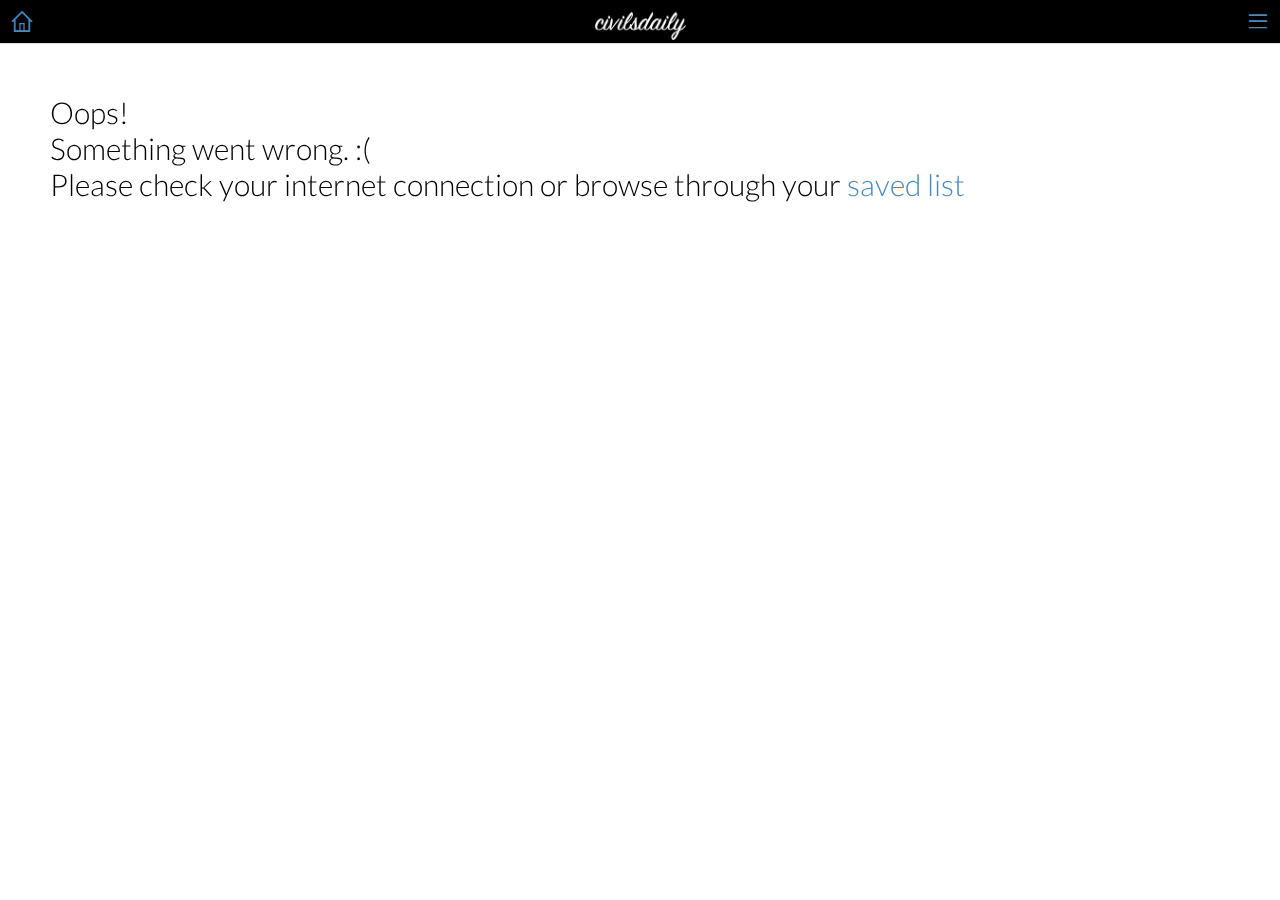
==== index.html @ e4f9c533 "Initial commit. Ratchet + Zepto" ====
<!DOCTYPE html>
<!--
    Copyright (c) 2012-2014 Adobe Systems Incorporated. All rights reserved.

    Licensed to the Apache Software Foundation (ASF) under one
    or more contributor license agreements.  See the NOTICE file
    distributed with this work for additional information
    regarding copyright ownership.  The ASF licenses this file
    to you under the Apache License, Version 2.0 (the
    "License"); you may not use this file except in compliance
    with the License.  You may obtain a copy of the License at

    http://www.apache.org/licenses/LICENSE-2.0

    Unless required by applicable law or agreed to in writing,
    software distributed under the License is distributed on an
    "AS IS" BASIS, WITHOUT WARRANTIES OR CONDITIONS OF ANY
     KIND, either express or implied.  See the License for the
    specific language governing permissions and limitations
    under the License.
-->
<html>

<head>
    <meta charset="utf-8" />
    <meta name="format-detection" content="telephone=no" />
    <meta name="msapplication-tap-highlight" content="no" />
    <!-- WARNING: for iOS 7, remove the width=device-width and height=device-height attributes. See https://issues.apache.org/jira/browse/CB-4323 -->
    <meta name="viewport" content="user-scalable=no, initial-scale=1, maximum-scale=1, minimum-scale=1, width=device-width, height=device-height, target-densitydpi=device-dpi" />
    <meta name="apple-mobile-web-app-capable" content="yes">
    <meta name="apple-mobile-web-app-status-bar-style" content="black">
    <link rel="stylesheet" href="css/ratchet.css">
    <link rel="stylesheet" href="css/app.css">
    <title>CivilsDaily</title>
</head>

<body>
    <header class="bar bar-nav bar-main">
        <a class="icon icon-home pull-left" href="index.html"></a>
        <a class="icon icon-bars pull-right" href="#settingsModal"></a>
        <h1 class="title"><img src="img/cd-w.png" class="logo"></h1>
    </header>
    <div class="content" id="cid">
    </div>
    <span class="icon icon-right-nav icon-circle pull-right" style="display:none" id="slide-right"></span>
    <span class="icon icon-left-nav icon-circle pull-right" style="display:none" id="slide-left"></span>

    <!-- legend popover -->
    <div id="popoverLegend" class="popover">
        <header class="bar bar-nav">
            <h1 class="title">Legend</h1>
        </header>
        <ul class="table-view">
            <li class="table-view-cell">Item1</li>
            <li class="table-view-cell">Item2</li>
            <li class="table-view-cell">Item3</li>
            <li class="table-view-cell">Item4</li>
            <li class="table-view-cell">Item5</li>
            <li class="table-view-cell">Item6</li>
            <li class="table-view-cell">Item7</li>
            <li class="table-view-cell">Item8</li>
        </ul>
    </div>

    <!-- Settings modal -->
    <div id="settingsModal" class="modal">
        <header class="bar bar-nav">
            <a class="icon icon-close pull-right" href="#settingsModal"></a>
            <h1 class="title">More</h1>
        </header>
        <div class="content">
            <ul class="table-view">
                <li class="table-view-cell media">
                    <a class="navigate-right" href="savedlist.html">
                        <div class="media-body">Saved List</div>
                    </a>
                </li>
                <li class="table-view-cell media">
                    <a class="navigate-right" href="feedback.html">
                        <div class="media-body">Send feedback</div>
                    </a>
                </li>
            </ul>
            <div class="profile">
                <h4 class="content-padded">Profile</h4>
                <form class="input-group">
                    <input type="text" placeholder="Full name" id="fn">
                    <input type="email" placeholder="Email" id="email">
                </form>
            </div>
            <ul class="table-view">
                <li class="table-view-cell media">
                    <a class="navigate-right" onClick="app.logout()">
                        <div class="media-body">Sign Out</div>
                    </a>
                </li>
            </ul>
        </div>
        <!-- /.modal -->
        <script src="js/ratchet.js"></script>
        <script type="text/javascript" src="cordova.js"></script>
        <script type="text/javascript" src="js/zepto.min.js"></script>
        <script type="text/javascript" src="js/fastclick.js"></script>
        <script type="text/javascript" src="js/bites.js"></script>
        <script type="text/javascript" src="js/index.js"></script>
        <script type="text/javascript">
        app.initialize();
        </script>
</body>

</html>
---- css/ratchet.css ----
/*!
 * =====================================================
 * Ratchet v2.0.2 (http://goratchet.com)
 * Copyright 2015 Connor Sears
 * Licensed under MIT (https://github.com/twbs/ratchet/blob/master/LICENSE)
 *
 * v2.0.2 designed by @connors.
 * =====================================================
 */

/*! normalize.css v3.0.2 | MIT License | git.io/normalize */
html {
  font-family: sans-serif;
  -webkit-text-size-adjust: 100%;
      -ms-text-size-adjust: 100%;
}

body {
  margin: 0;
}

article,
aside,
details,
figcaption,
figure,
footer,
header,
hgroup,
main,
menu,
nav,
section,
summary {
  display: block;
}

audio,
canvas,
progress,
video {
  display: inline-block;
  vertical-align: baseline;
}

audio:not([controls]) {
  display: none;
  height: 0;
}

[hidden],
template {
  display: none;
}

a {
  background-color: transparent;
}

a:active,
a:hover {
  outline: 0;
}

abbr[title] {
  border-bottom: 1px dotted;
}

b,
strong {
  font-weight: bold;
}

dfn {
  font-style: italic;
}

h1 {
  margin: .67em 0;
  font-size: 2em;
}

mark {
  color: #000;
  background: #ff0;
}

small {
  font-size: 80%;
}

sub,
sup {
  position: relative;
  font-size: 75%;
  line-height: 0;
  vertical-align: baseline;
}

sup {
  top: -.5em;
}

sub {
  bottom: -.25em;
}

img {
  border: 0;
}

svg:not(:root) {
  overflow: hidden;
}

figure {
  margin: 1em 40px;
}

hr {
  height: 0;
  -moz-box-sizing: content-box;
       box-sizing: content-box;
}

pre {
  overflow: auto;
}

code,
kbd,
pre,
samp {
  font-family: monospace, monospace;
  font-size: 1em;
}

button,
input,
optgroup,
select,
textarea {
  margin: 0;
  font: inherit;
  color: inherit;
}

button {
  overflow: visible;
}

button,
select {
  text-transform: none;
}

button,
html input[type="button"],
input[type="reset"],
input[type="submit"] {
  -webkit-appearance: button;
  cursor: pointer;
}

button[disabled],
html input[disabled] {
  cursor: default;
}

button::-moz-focus-inner,
input::-moz-focus-inner {
  padding: 0;
  border: 0;
}

input {
  line-height: normal;
}

input[type="checkbox"],
input[type="radio"] {
  box-sizing: border-box;
  padding: 0;
}

input[type="number"]::-webkit-inner-spin-button,
input[type="number"]::-webkit-outer-spin-button {
  height: auto;
}

input[type="search"] {
  -webkit-box-sizing: content-box;
     -moz-box-sizing: content-box;
          box-sizing: content-box;
  -webkit-appearance: textfield;
}

input[type="search"]::-webkit-search-cancel-button,
input[type="search"]::-webkit-search-decoration {
  -webkit-appearance: none;
}

fieldset {
  padding: .35em .625em .75em;
  margin: 0 2px;
  border: 1px solid #c0c0c0;
}

legend {
  padding: 0;
  border: 0;
}

textarea {
  overflow: auto;
}

optgroup {
  font-weight: bold;
}

table {
  border-spacing: 0;
  border-collapse: collapse;
}

td,
th {
  padding: 0;
}

* {
  -webkit-box-sizing: border-box;
     -moz-box-sizing: border-box;
          box-sizing: border-box;
}

body {
  position: fixed;
  top: 0;
  right: 0;
  bottom: 0;
  left: 0;
  font-family: "Helvetica Neue", Helvetica, sans-serif;
  font-size: 17px;
  line-height: 21px;
  color: #000;
  background-color: #fff;
}

a {
  color: #428bca;
  text-decoration: none;

  -webkit-tap-highlight-color: transparent;
}
a:active {
  color: #3071a9;
}

.content {
  position: absolute;
  top: 0;
  right: 0;
  bottom: 0;
  left: 0;
  overflow: auto;
  -webkit-overflow-scrolling: touch;
  background-color: #fff;
}

.content > * {
  -webkit-transform: translateZ(0);
      -ms-transform: translateZ(0);
          transform: translateZ(0);
}

.bar-nav ~ .content {
  padding-top: 44px;
}

.bar-header-secondary ~ .content {
  padding-top: 88px;
}

.bar-footer ~ .content {
  padding-bottom: 44px;
}

.bar-footer-secondary ~ .content {
  padding-bottom: 88px;
}

.bar-tab ~ .content {
  padding-bottom: 50px;
}

.bar-footer-secondary-tab ~ .content {
  padding-bottom: 94px;
}

.content-padded {
  margin: 10px;
}

.text-center {
  text-align: center;
}

.pull-left {
  float: left;
}

.pull-right {
  float: right;
}

.clearfix:before, .clearfix:after {
  display: table;
  content: " ";
}
.clearfix:after {
  clear: both;
}

h1, h2, h3, h4, h5, h6 {
  margin-top: 0;
  margin-bottom: 10px;
  line-height: 1;
}

h1, .h1 {
  font-size: 36px;
}

h2, .h2 {
  font-size: 30px;
}

h3, .h3 {
  font-size: 24px;
}

h4, .h4 {
  font-size: 18px;
}

h5, .h5 {
  margin-top: 20px;
  font-size: 14px;
}

h6, .h6 {
  margin-top: 20px;
  font-size: 12px;
}

p {
  margin-top: 0;
  margin-bottom: 10px;
  font-size: 14px;
  color: #777;
}

.btn {
  position: relative;
  display: inline-block;
  padding: 6px 8px 7px;
  margin-bottom: 0;
  font-size: 12px;
  font-weight: 400;
  line-height: 1;
  color: #333;
  text-align: center;
  white-space: nowrap;
  vertical-align: top;
  cursor: pointer;
  background-color: #fff;
  border: 1px solid #ccc;
  border-radius: 3px;
}
.btn:active, .btn.active {
  color: inherit;
  background-color: #ccc;
}
.btn:disabled, .btn.disabled {
  opacity: .6;
}

.btn-primary {
  color: #fff;
  background-color: #428bca;
  border: 1px solid #428bca;
}
.btn-primary:active, .btn-primary.active {
  color: #fff;
  background-color: #3071a9;
  border: 1px solid #3071a9;
}

.btn-positive {
  color: #fff;
  background-color: #5cb85c;
  border: 1px solid #5cb85c;
}
.btn-positive:active, .btn-positive.active {
  color: #fff;
  background-color: #449d44;
  border: 1px solid #449d44;
}

.btn-negative {
  color: #fff;
  background-color: #dd4b39;
  border: 1px solid #dd4b39;
}
.btn-negative:active, .btn-negative.active {
  color: #fff;
  background-color: #c9302c;
  border: 1px solid #c9302c;
}

.btn-outlined {
  background-color: transparent;
}
.btn-outlined.btn-primary {
  color: #428bca;
}
.btn-outlined.btn-positive {
  color: #5cb85c;
}
.btn-outlined.btn-negative {
  color: #d9534f;
}
.btn-outlined.btn-primary:active, .btn-outlined.btn-positive:active, .btn-outlined.btn-negative:active {
  color: #fff;
}

.btn-link {
  padding-top: 6px;
  padding-bottom: 6px;
  color: #428bca;
  background-color: transparent;
  border: 0;
}
.btn-link:active, .btn-link.active {
  color: #3071a9;
  background-color: transparent;
}

.btn-block {
  display: block;
  width: 100%;
  padding: 15px 0;
  margin-bottom: 10px;
  font-size: 18px;
}

input[type="submit"],
input[type="reset"],
input[type="button"] {
  width: 100%;
}

.btn .badge {
  margin: -2px -4px -2px 4px;
  font-size: 12px;
  background-color: rgba(0, 0, 0, .15);
}

.btn .badge-inverted,
.btn:active .badge-inverted {
  background-color: transparent;
}

.btn-primary:active .badge-inverted,
.btn-positive:active .badge-inverted,
.btn-negative:active .badge-inverted {
  color: #fff;
}

.btn-block .badge {
  position: absolute;
  right: 0;
  margin-right: 10px;
}

.btn .icon {
  font-size: inherit;
}

.bar {
  position: fixed;
  right: 0;
  left: 0;
  z-index: 10;
  height: 44px;
  padding-right: 10px;
  padding-left: 10px;
  background-color: #fff;
  border-bottom: 1px solid #ddd;

  -webkit-backface-visibility: hidden;
          backface-visibility: hidden;
}

.bar-header-secondary {
  top: 44px;
}

.bar-footer {
  bottom: 0;
}

.bar-footer-secondary {
  bottom: 44px;
}

.bar-footer-secondary-tab {
  bottom: 50px;
}

.bar-footer,
.bar-footer-secondary,
.bar-footer-secondary-tab {
  border-top: 1px solid #ddd;
  border-bottom: 0;
}

.bar-nav {
  top: 0;
}

.title {
  position: absolute;
  display: block;
  width: 100%;
  padding: 0;
  margin: 0 -10px;
  font-size: 17px;
  font-weight: 500;
  line-height: 44px;
  color: #000;
  text-align: center;
  white-space: nowrap;
}

.title a {
  color: inherit;
}

.bar-tab {
  bottom: 0;
  display: table;
  width: 100%;
  height: 50px;
  padding: 0;
  table-layout: fixed;
  border-top: 1px solid #ddd;
  border-bottom: 0;
}
.bar-tab .tab-item {
  display: table-cell;
  width: 1%;
  height: 50px;
  color: #929292;
  text-align: center;
  vertical-align: middle;
}
.bar-tab .tab-item.active, .bar-tab .tab-item:active {
  color: #428bca;
}
.bar-tab .tab-item .icon {
  top: 3px;
  width: 24px;
  height: 24px;
  padding-top: 0;
  padding-bottom: 0;
}
.bar-tab .tab-item .icon ~ .tab-label {
  display: block;
  font-size: 11px;
}

.bar .btn {
  position: relative;
  top: 7px;
  z-index: 20;
  padding: 6px 12px 7px;
  margin-top: 0;
  font-weight: 400;
}
.bar .btn.pull-right {
  margin-left: 10px;
}
.bar .btn.pull-left {
  margin-right: 10px;
}

.bar .btn-link {
  top: 0;
  padding: 0;
  font-size: 16px;
  line-height: 44px;
  color: #428bca;
  border: 0;
}
.bar .btn-link:active, .bar .btn-link.active {
  color: #3071a9;
}

.bar .btn-block {
  top: 6px;
  padding: 7px 0;
  margin-bottom: 0;
  font-size: 16px;
}

.bar .btn-nav.pull-left {
  margin-left: -5px;
}
.bar .btn-nav.pull-left .icon-left-nav {
  margin-right: -3px;
}
.bar .btn-nav.pull-right {
  margin-right: -5px;
}
.bar .btn-nav.pull-right .icon-right-nav {
  margin-left: -3px;
}

.bar .icon {
  position: relative;
  z-index: 20;
  padding-top: 10px;
  padding-bottom: 10px;
  font-size: 24px;
}
.bar .btn .icon {
  top: 3px;
  padding: 0;
}
.bar .title .icon {
  padding: 0;
}
.bar .title .icon.icon-caret {
  top: 4px;
  margin-left: -5px;
}

.bar input[type="search"] {
  height: 29px;
  margin: 6px 0;
}

.bar .segmented-control {
  top: 7px;
  margin: 0 auto;
}

.badge {
  display: inline-block;
  padding: 2px 9px 3px;
  font-size: 12px;
  line-height: 1;
  color: #333;
  background-color: rgba(0, 0, 0, .15);
  border-radius: 100px;
}
.badge.badge-inverted {
  padding: 0 5px 0 0;
  background-color: transparent;
}

.badge-primary {
  color: #fff;
  background-color: #428bca;
}
.badge-primary.badge-inverted {
  color: #428bca;
}

.badge-positive {
  color: #fff;
  background-color: #5cb85c;
}
.badge-positive.badge-inverted {
  color: #5cb85c;
}

.badge-negative {
  color: #fff;
  background-color: #d9534f;
}
.badge-negative.badge-inverted {
  color: #d9534f;
}

.card {
  margin: 10px;
  overflow: hidden;
  background-color: #fff;
  border: 1px solid #ddd;
  border-radius: 6px;
}

.card .table-view {
  margin-bottom: 0;
  border-top: 0;
  border-bottom: 0;
}
.card .table-view .table-view-divider:first-child {
  top: 0;
  border-top-left-radius: 6px;
  border-top-right-radius: 6px;
}
.card .table-view .table-view-divider:last-child {
  border-bottom-right-radius: 6px;
  border-bottom-left-radius: 6px;
}

.card .table-view-cell:last-child {
  border-bottom: 0;
}

.table-view {
  padding-left: 0;
  margin-top: 0;
  margin-bottom: 15px;
  list-style: none;
  background-color: #fff;
  border-bottom: 1px solid #ddd;
}

.table-view-cell {
  position: relative;
  padding: 11px 65px 11px 15px;
  overflow: hidden;
  border-bottom: 1px solid #ddd;
}
.table-view-cell:last-child {
  border-bottom: 0;
}
.table-view-cell > a:not(.btn) {
  position: relative;
  display: block;
  padding: inherit;
  margin: -11px -65px -11px -15px;
  overflow: hidden;
  color: inherit;
}
.table-view-cell > a:not(.btn):active {
  background-color: #eee;
}
.table-view-cell p {
  margin-bottom: 0;
}

.table-view-divider {
  padding-top: 6px;
  padding-bottom: 6px;
  padding-left: 15px;
  margin-top: -1px;
  margin-left: 0;
  font-weight: 500;
  color: #999;
  background-color: #fafafa;
  border-top: 1px solid #ddd;
  border-bottom: 1px solid #ddd;
}

.table-view .media,
.table-view .media-body {
  overflow: hidden;
}

.table-view .media-object.pull-left {
  margin-right: 10px;
}
.table-view .media-object.pull-right {
  margin-left: 10px;
}

.table-view-cell > .btn,
.table-view-cell > .badge,
.table-view-cell > .toggle,
.table-view-cell > a > .btn,
.table-view-cell > a > .badge,
.table-view-cell > a > .toggle {
  position: absolute;
  top: 50%;
  right: 15px;
  -webkit-transform: translateY(-50%);
      -ms-transform: translateY(-50%);
          transform: translateY(-50%);
}
.table-view-cell .navigate-left > .btn,
.table-view-cell .navigate-left > .badge,
.table-view-cell .navigate-left > .toggle,
.table-view-cell .navigate-right > .btn,
.table-view-cell .navigate-right > .badge,
.table-view-cell .navigate-right > .toggle,
.table-view-cell .push-left > .btn,
.table-view-cell .push-left > .badge,
.table-view-cell .push-left > .toggle,
.table-view-cell .push-right > .btn,
.table-view-cell .push-right > .badge,
.table-view-cell .push-right > .toggle,
.table-view-cell > a .navigate-left > .btn,
.table-view-cell > a .navigate-left > .badge,
.table-view-cell > a .navigate-left > .toggle,
.table-view-cell > a .navigate-right > .btn,
.table-view-cell > a .navigate-right > .badge,
.table-view-cell > a .navigate-right > .toggle,
.table-view-cell > a .push-left > .btn,
.table-view-cell > a .push-left > .badge,
.table-view-cell > a .push-left > .toggle,
.table-view-cell > a .push-right > .btn,
.table-view-cell > a .push-right > .badge,
.table-view-cell > a .push-right > .toggle {
  right: 35px;
}

.content > .table-view:first-child {
  margin-top: 15px;
}

input,
textarea,
button,
select {
  font-size: 17px;
}

select,
textarea,
input[type="text"],
input[type="search"],
input[type="password"],
input[type="datetime"],
input[type="datetime-local"],
input[type="date"],
input[type="month"],
input[type="time"],
input[type="week"],
input[type="number"],
input[type="email"],
input[type="url"],
input[type="tel"],
input[type="color"] {
  width: 100%;
  height: 35px;
  -webkit-appearance: none;
  padding: 0 10px;
  margin-bottom: 15px;
  line-height: 21px;
  background-color: #fff;
  border: 1px solid #ddd;
  border-radius: 3px;
  outline: none;
}

input[type="search"] {
  -webkit-box-sizing: border-box;
     -moz-box-sizing: border-box;
          box-sizing: border-box;
  padding: 0 10px;
  font-size: 16px;
  border-radius: 20px;
}

input[type="search"]:focus {
  text-align: left;
}

textarea {
  height: auto;
}

select {
  height: auto;
  font-size: 14px;
  background-color: #f8f8f8;
  -webkit-box-shadow: inset 0 1px 1px rgba(0, 0, 0, .1);
          box-shadow: inset 0 1px 1px rgba(0, 0, 0, .1);
}

.input-group {
  background-color: #fff;
}

.input-group input,
.input-group textarea {
  margin-bottom: 0;
  background-color: transparent;
  border-top: 0;
  border-right: 0;
  border-left: 0;
  border-radius: 0;
  -webkit-box-shadow: none;
          box-shadow: none;
}

.input-row {
  height: 35px;
  overflow: hidden;
  border-bottom: 1px solid #ddd;
}

.input-row label {
  float: left;
  width: 35%;
  padding: 8px 15px;
  font-family: "Helvetica Neue", Helvetica, sans-serif;
  line-height: 1.1;
}

.input-row input {
  float: right;
  width: 65%;
  padding-left: 0;
  margin-bottom: 0;
  border: 0;
}

.segmented-control {
  position: relative;
  display: table;
  overflow: hidden;
  font-size: 12px;
  font-weight: 400;
  background-color: #fff;
  border: 1px solid #ccc;
  border-radius: 3px;
}
.segmented-control .control-item {
  display: table-cell;
  width: 1%;
  padding-top: 6px;
  padding-bottom: 7px;
  overflow: hidden;
  line-height: 1;
  color: #333;
  text-align: center;
  text-overflow: ellipsis;
  white-space: nowrap;
  border-left: 1px solid #ccc;
}
.segmented-control .control-item:first-child {
  border-left-width: 0;
}
.segmented-control .control-item:active {
  background-color: #eee;
}
.segmented-control .control-item.active {
  background-color: #ccc;
}

.segmented-control-primary {
  border-color: #428bca;
}
.segmented-control-primary .control-item {
  color: #428bca;
  border-color: inherit;
}
.segmented-control-primary .control-item:active {
  background-color: #cde1f1;
}
.segmented-control-primary .control-item.active {
  color: #fff;
  background-color: #428bca;
}

.segmented-control-positive {
  border-color: #5cb85c;
}
.segmented-control-positive .control-item {
  color: #5cb85c;
  border-color: inherit;
}
.segmented-control-positive .control-item:active {
  background-color: #d8eed8;
}
.segmented-control-positive .control-item.active {
  color: #fff;
  background-color: #5cb85c;
}

.segmented-control-negative {
  border-color: #d9534f;
}
.segmented-control-negative .control-item {
  color: #d9534f;
  border-color: inherit;
}
.segmented-control-negative .control-item:active {
  background-color: #f9e2e2;
}
.segmented-control-negative .control-item.active {
  color: #fff;
  background-color: #d9534f;
}

.control-content {
  display: none;
}
.control-content.active {
  display: block;
}

.popover {
  position: fixed;
  top: 55px;
  left: 50%;
  z-index: 20;
  display: none;
  width: 280px;
  margin-left: -140px;
  background-color: #fff;
  -webkit-box-shadow: 0 0 15px rgba(0, 0, 0, .1);
          box-shadow: 0 0 15px rgba(0, 0, 0, .1);
  opacity: 0;
  -webkit-transition: all .25s linear;
     -moz-transition: all .25s linear;
          transition: all .25s linear;
  -webkit-transform: translate3d(0, -15px, 0);
      -ms-transform: translate3d(0, -15px, 0);
          transform: translate3d(0, -15px, 0);
}
/*.popover:before {
  position: absolute;
  top: -15px;
  left: 50%;
  width: 0;
  height: 0;
  margin-left: -15px;
  content: '';
  border-right: 15px solid transparent;
  border-bottom: 15px solid #fff;
  border-left: 15px solid transparent;
}*/
.popover.visible {
  opacity: 1;
  -webkit-transform: translate3d(0, 0, 0);
      -ms-transform: translate3d(0, 0, 0);
          transform: translate3d(0, 0, 0);
}
.popover .bar ~ .table-view {
  padding-top: 44px;
}

.backdrop {
  position: fixed;
  top: 0;
  right: 0;
  bottom: 0;
  left: 0;
  z-index: 15;
  background-color: rgba(0, 0, 0, .3);
}

.popover .btn-block {
  margin-bottom: 5px;
}
.popover .btn-block:last-child {
  margin-bottom: 0;
}

.popover .bar-nav {
  border-bottom: 1px solid #ddd;
  border-top-left-radius: 12px;
  border-top-right-radius: 12px;
  -webkit-box-shadow: none;
          box-shadow: none;
}

.popover .table-view {
  max-height: 320px;
  margin-bottom: 0;
  overflow: auto;
  -webkit-overflow-scrolling: touch;
  background-color: #fff;
  border-top: 0;
  border-bottom: 0;
  border-radius: 6px;
}

.modal {
  position: fixed;
  top: 0;
  z-index: 11;
  width: 100%;
  min-height: 100%;
  overflow: hidden;
  background-color: #fff;
  opacity: 0;
  -webkit-transition: -webkit-transform .25s, opacity 1ms .25s;
     -moz-transition:    -moz-transform .25s, opacity 1ms .25s;
          transition:         transform .25s, opacity 1ms .25s;
  -webkit-transform: translate3d(0, 100%, 0);
      -ms-transform: translate3d(0, 100%, 0);
          transform: translate3d(0, 100%, 0);
}
.modal.active {
  height: 100%;
  opacity: 1;
  -webkit-transition: -webkit-transform .25s;
     -moz-transition:    -moz-transform .25s;
          transition:         transform .25s;
  -webkit-transform: translate3d(0, 0, 0);
      -ms-transform: translate3d(0, 0, 0);
          transform: translate3d(0, 0, 0);
}

.slider {
  width: 100%;
}

.slider {
  overflow: hidden;
  background-color: #000;
}
.slider .slide-group {
  position: relative;
  font-size: 0;
  white-space: nowrap;
  -webkit-transition: all 0s linear;
     -moz-transition: all 0s linear;
          transition: all 0s linear;
}
.slider .slide-group .slide {
  display: inline-block;
  width: 100%;
  height: 100%;
  font-size: 14px;
  vertical-align: top;
}

.toggle {
  position: relative;
  display: block;
  width: 74px;
  height: 30px;
  background-color: #fff;
  border: 2px solid #ddd;
  border-radius: 20px;
  -webkit-transition-duration: .2s;
     -moz-transition-duration: .2s;
          transition-duration: .2s;
  -webkit-transition-property: background-color, border;
     -moz-transition-property: background-color, border;
          transition-property: background-color, border;
}
.toggle .toggle-handle {
  position: absolute;
  top: -1px;
  left: -1px;
  z-index: 2;
  width: 28px;
  height: 28px;
  background-color: #fff;
  border: 1px solid #ddd;
  border-radius: 100px;
  -webkit-transition-duration: .2s;
     -moz-transition-duration: .2s;
          transition-duration: .2s;
  -webkit-transition-property: -webkit-transform, border, width;
     -moz-transition-property:    -moz-transform, border, width;
          transition-property:         transform, border, width;
}
.toggle:before {
  position: absolute;
  top: 3px;
  right: 11px;
  font-size: 13px;
  color: #999;
  text-transform: uppercase;
  content: "Off";
}
.toggle.active {
  background-color: #5cb85c;
  border: 2px solid #5cb85c;
}
.toggle.active .toggle-handle {
  border-color: #5cb85c;
  -webkit-transform: translate3d(44px, 0, 0);
      -ms-transform: translate3d(44px, 0, 0);
          transform: translate3d(44px, 0, 0);
}
.toggle.active:before {
  right: auto;
  left: 15px;
  color: #fff;
  content: "On";
}
.toggle input[type="checkbox"] {
  display: none;
}

.content.fade {
  left: 0;
  opacity: 0;
}
.content.fade.in {
  opacity: 1;
}
.content.sliding {
  z-index: 2;
  -webkit-transition: -webkit-transform .4s;
     -moz-transition:    -moz-transform .4s;
          transition:         transform .4s;
  -webkit-transform: translate3d(0, 0, 0);
      -ms-transform: translate3d(0, 0, 0);
          transform: translate3d(0, 0, 0);
}
.content.sliding.left {
  z-index: 1;
  -webkit-transform: translate3d(-100%, 0, 0);
      -ms-transform: translate3d(-100%, 0, 0);
          transform: translate3d(-100%, 0, 0);
}
.content.sliding.right {
  z-index: 3;
  -webkit-transform: translate3d(100%, 0, 0);
      -ms-transform: translate3d(100%, 0, 0);
          transform: translate3d(100%, 0, 0);
}

.navigate-left:after,
.navigate-right:after,
.push-left:after,
.push-right:after {
  position: absolute;
  top: 50%;
  display: inline-block;
  font-family: Ratchicons;
  font-size: inherit;
  line-height: 1;
  color: #bbb;
  text-decoration: none;
  -webkit-transform: translateY(-50%);
      -ms-transform: translateY(-50%);
          transform: translateY(-50%);

  -webkit-font-smoothing: antialiased;
}

.navigate-left:after,
.push-left:after {
  left: 15px;
  content: '\e822';
}

.navigate-right:after,
.push-right:after {
  right: 15px;
  content: '\e826';
}

@font-face {
  font-family: Ratchicons;
  font-style: normal;
  font-weight: normal;

  src: url("../fonts/ratchicons.eot");
  src: url("../fonts/ratchicons.eot?#iefix") format("embedded-opentype"), url("../fonts/ratchicons.woff") format("woff"), url("../fonts/ratchicons.ttf") format("truetype"), url("../fonts/ratchicons.svg#svgFontName") format("svg");
}
.icon {
  display: inline-block;
  font-family: Ratchicons;
  font-size: 24px;
  line-height: 1;
  text-decoration: none;

  -webkit-font-smoothing: antialiased;
}

.icon-back:before {
  content: '\e80a';
}

.icon-bars:before {
  content: '\e80e';
}

.icon-caret:before {
  content: '\e80f';
}

.icon-check:before {
  content: '\e810';
}

.icon-close:before {
  content: '\e811';
}

.icon-code:before {
  content: '\e812';
}

.icon-compose:before {
  content: '\e813';
}

.icon-download:before {
  content: '\e815';
}

.icon-edit:before {
  content: '\e829';
}

.icon-forward:before {
  content: '\e82a';
}

.icon-gear:before {
  content: '\e821';
}

.icon-home:before {
  content: '\e82b';
}

.icon-info:before {
  content: '\e82c';
}

.icon-list:before {
  content: '\e823';
}

.icon-more-vertical:before {
  content: '\e82e';
}

.icon-more:before {
  content: '\e82f';
}

.icon-pages:before {
  content: '\e824';
}

.icon-pause:before {
  content: '\e830';
}

.icon-person:before {
  content: '\e832';
}

.icon-play:before {
  content: '\e816';
}

.icon-plus:before {
  content: '\e817';
}

.icon-refresh:before {
  content: '\e825';
}

.icon-search:before {
  content: '\e819';
}

.icon-share:before {
  content: '\e81a';
}

.icon-sound:before {
  content: '\e827';
}

.icon-sound2:before {
  content: '\e828';
}

.icon-sound3:before {
  content: '\e80b';
}

.icon-sound4:before {
  content: '\e80c';
}

.icon-star-filled:before {
  content: '\e81b';
}

.icon-star:before {
  content: '\e81c';
}

.icon-stop:before {
  content: '\e81d';
}

.icon-trash:before {
  content: '\e81e';
}

.icon-up-nav:before {
  content: '\e81f';
}

.icon-up:before {
  content: '\e80d';
}

.icon-right-nav:before {
  content: '\e818';
}

.icon-right:before {
  content: '\e826';
}

.icon-down-nav:before {
  content: '\e814';
}

.icon-down:before {
  content: '\e820';
}

.icon-left-nav:before {
  content: '\e82d';
}

.icon-left:before {
  content: '\e822';
}
---- css/app.css ----
@font-face {
    font-family: 'Lato';
    font-style: normal;
    font-weight: 300;
    src: url(../fonts/kcf5uOXucLcbFOydGU24WALUuEpTyoUstqEm5AMlJo4.woff) format('woff');
}
@font-face {
    font-family: 'Lato';
    font-style: normal;
    font-weight: 700;
    src: url(../fonts/qdgUG4U09HnJwhYI-uK18wLUuEpTyoUstqEm5AMlJo4.woff) format('woff');
}
body {
    font-family: 'Lato', sans-serif;
}
h4 {
    margin-top: 0px !important;
    font-weight: 700;
    font-size: 18px
}
.bar-main {
    background-color: #000 !important;
}
.bar-main h1 {
    color: #fff;
}
.badge {
    padding: 8px !important;
    color: white;
    background-color: green;
    vertical-align: middle;
    margin-right: 5px;
}
.media-body {
    margin-top: 0;
    font-size: 22px;
    color: #000;
    line-height: 1.4;
}
.source {
    font-size: 18px;
    color: #777;
    margin-top: 5px;
}
.icon-circle {
    border-radius: 50%;
    padding: 13px 15px;
    margin-top: 0px;
    color: #666;
    font-size: 20px;
    line-height: 1.2;
    font-weight: 100;
    background-color: rgba(0,0,0,.05);
}
.media .icon {
    margin-left: 7px;
}
#cid .table-view {
    border-bottom: 0px;
}
#cid .table-view-cell {
    padding: 10px 20px 20px 20px !important;
}
.slider {
    margin-bottom: 0;
    background-color: #fff !important;
}
.slider .slide-group .slide {
    white-space: normal;
}
#settingsModal .table-view {
    margin-top: 0px !important;
}
.error {
    font-weight: 100;
    padding: 50px;
    font-size: 30px;
    line-height: 1.2
}
.load {
    text-align: center;
    padding-top: 25%;
}
.input-group {
    margin-top: 15px;
    border-top: 1px solid #ddd;
}
.splash{
    background-image: url('../img/lander.png');
    background-size: 100% 100%;
}
.splash h1{
    text-align: center;
    color: white;
    font-weight: normal;
}
.gp{
    width:80% !important;
    position: fixed;
    bottom: 20%;
    left: 10%;
    font-size: 20px;
}

.saved {
background: url('../img/sprite.png') no-repeat -38px -36px !important;
background-size: 70px !important;
}

.savelist {
background: url('../img/sprite.png') no-repeat -38px 0px;
display: inline-block;
width: 35px;
height: 35px;
background-size: 70px;
}

.whatsapp:hover {
background: url('../img/sprite.png') no-repeat 0px -36px;
background-size: 70px;
}

.whatsapp {
background: url('../img/sprite.png') no-repeat 0px 0px;
display: inline-block;
width: 35px;
height: 35px;
background-size: 70px;
}

.logo{
    vertical-align: middle;
    height: 33px;
}

.icon-right-nav{
position: fixed !important;
top: 40% !important;
right: 1% !important;
z-index:10;
}

.icon-left-nav{
position: fixed !important;
top: 40% !important;
left: 1% !important;
z-index:10;
}

.fb{
    padding: 20px
}
h3.msg{
    font-weight: normal;
    padding: 25px 25px 0px;
    line-height: 1.3;
}
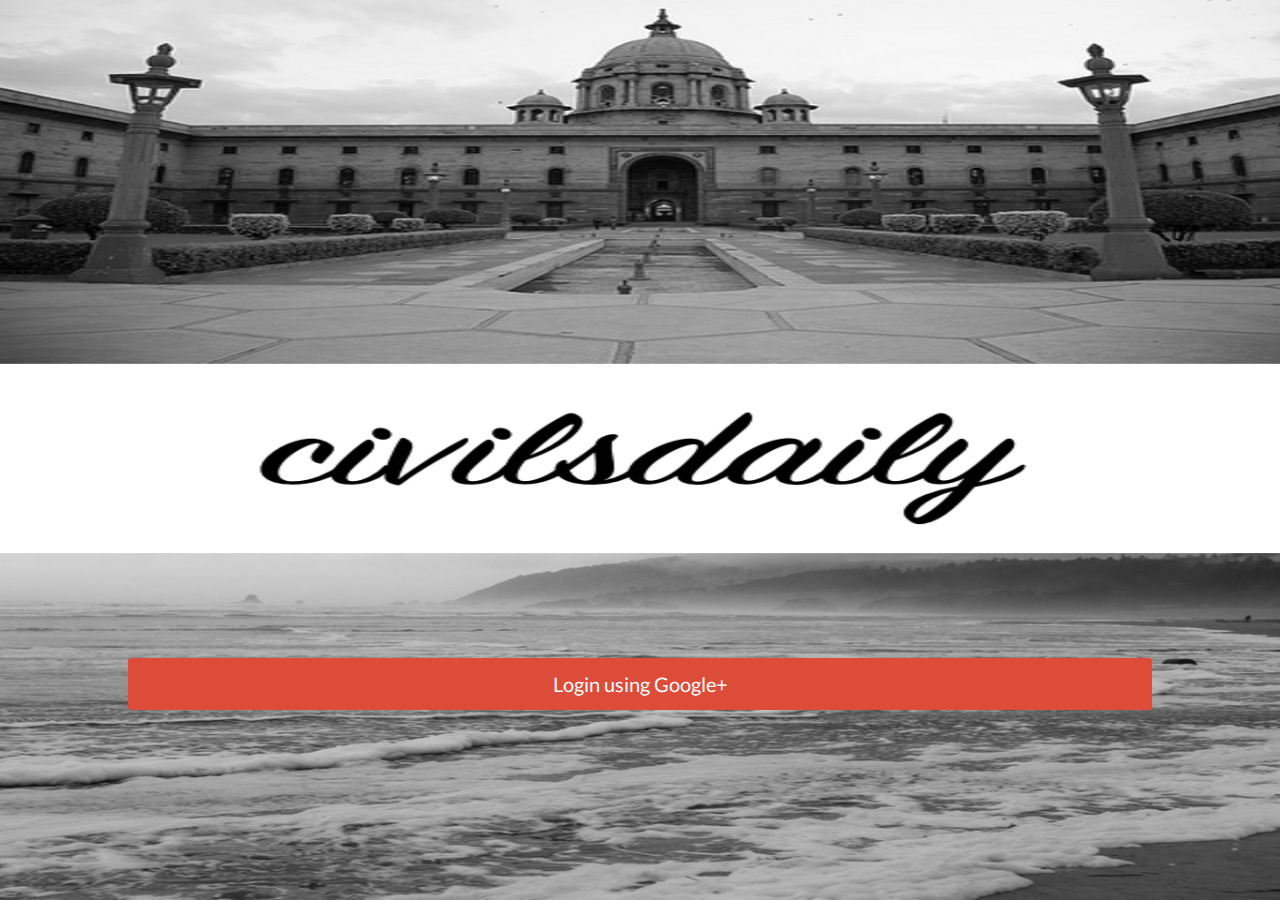
==== commit b4c39ce6: "Fixes for slider, more fonts, updated more option" ====
--- a/index.html
+++ b/index.html
@@ -1,23 +1,6 @@
 <!DOCTYPE html>
 <!--
-    Copyright (c) 2012-2014 Adobe Systems Incorporated. All rights reserved.
 
-    Licensed to the Apache Software Foundation (ASF) under one
-    or more contributor license agreements.  See the NOTICE file
-    distributed with this work for additional information
-    regarding copyright ownership.  The ASF licenses this file
-    to you under the Apache License, Version 2.0 (the
-    "License"); you may not use this file except in compliance
-    with the License.  You may obtain a copy of the License at
-
-    http://www.apache.org/licenses/LICENSE-2.0
-
-    Unless required by applicable law or agreed to in writing,
-    software distributed under the License is distributed on an
-    "AS IS" BASIS, WITHOUT WARRANTIES OR CONDITIONS OF ANY
-     KIND, either express or implied.  See the License for the
-    specific language governing permissions and limitations
-    under the License.
 -->
 <html>
 
@@ -84,15 +67,14 @@
             <div class="profile">
                 <h4 class="content-padded">Profile</h4>
                 <form class="input-group">
-                    <input type="text" placeholder="Full name" id="fn">
-                    <input type="email" placeholder="Email" id="email">
+                    <input type="text" placeholder="Rini Roy" id="fn" disabled>
+                    <input type="email" placeholder="r.roy@outlook.in" id="email" disabled>
                 </form>
             </div>
             <ul class="table-view">
                 <li class="table-view-cell media">
-                    <a class="navigate-right" onClick="app.logout()">
-                        <div class="media-body">Sign Out</div>
-                    </a>
+                    <div class="media-body">Unread List <span class="badge badge-primary">coming soon</span>
+                    </div>
                 </li>
             </ul>
         </div>
--- a/css/ratchet.css
+++ b/css/ratchet.css
@@ -537,7 +537,7 @@
   width: 100%;
   padding: 0;
   margin: 0 -10px;
-  font-size: 17px;
+  font-size: 22px;
   font-weight: 500;
   line-height: 44px;
   color: #000;
--- a/css/app.css
+++ b/css/app.css
@@ -7,11 +7,18 @@
 @font-face {
     font-family: 'Lato';
     font-style: normal;
+    font-weight: 400;
+    src: url(../fonts/MDadn8DQ_3oT6kvnUq_2r_esZW2xOQ-xsNqO47m55DA.woff) format('woff');
+}
+@font-face {
+    font-family: 'Lato';
+    font-style: normal;
     font-weight: 700;
     src: url(../fonts/qdgUG4U09HnJwhYI-uK18wLUuEpTyoUstqEm5AMlJo4.woff) format('woff');
 }
 body {
     font-family: 'Lato', sans-serif;
+    font-weight: 300;
 }
 h4 {
     margin-top: 0px !important;
@@ -27,7 +34,6 @@
 .badge {
     padding: 8px !important;
     color: white;
-    background-color: green;
     vertical-align: middle;
     margin-right: 5px;
 }
@@ -151,7 +157,12 @@
     padding: 20px
 }
 h3.msg{
-    font-weight: normal;
+    font-weight: 300;
     padding: 25px 25px 0px;
     line-height: 1.3;
+}
+
+.successmsg{
+    display:none;
+    border-radius: 0px;
 }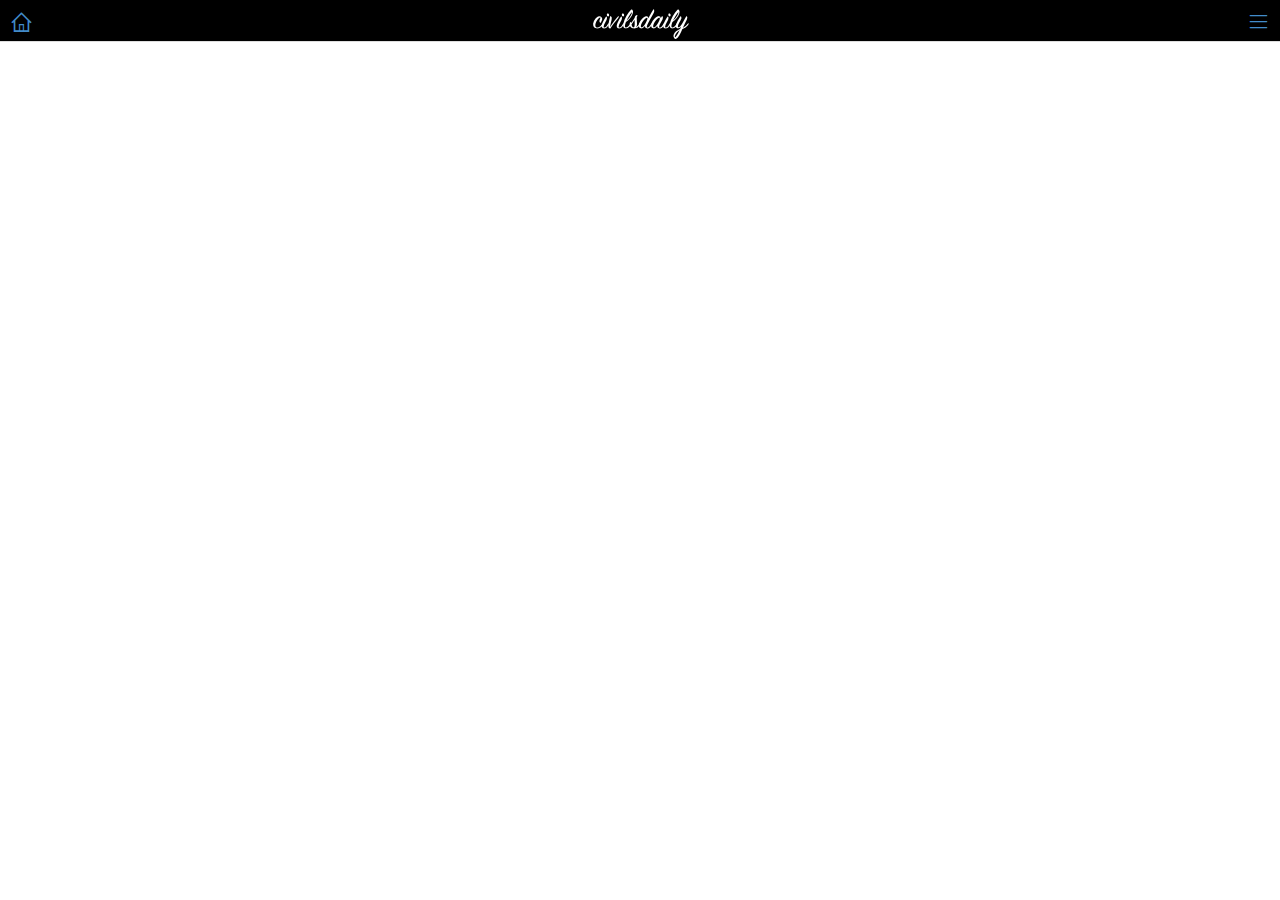
==== commit b707b88d: "v 2.0.2  working copy" ====
--- a/index.html
+++ b/index.html
@@ -1,34 +1,26 @@
 <!DOCTYPE html>
-<!--
-
--->
 <html>
 
 <head>
-    <meta charset="utf-8" />
+    <meta charset="utf-8">
     <meta name="format-detection" content="telephone=no" />
     <meta name="msapplication-tap-highlight" content="no" />
     <!-- WARNING: for iOS 7, remove the width=device-width and height=device-height attributes. See https://issues.apache.org/jira/browse/CB-4323 -->
-    <meta name="viewport" content="user-scalable=no, initial-scale=1, maximum-scale=1, minimum-scale=1, width=device-width, height=device-height, target-densitydpi=device-dpi" />
+    <meta name="viewport" content="user-scalable=no, initial-scale=1, maximum-scale=1, minimum-scale=1, width=device-width, height=device-height" />
     <meta name="apple-mobile-web-app-capable" content="yes">
     <meta name="apple-mobile-web-app-status-bar-style" content="black">
-    <link rel="stylesheet" href="css/ratchet.css">
-    <link rel="stylesheet" href="css/app.css">
-    <title>CivilsDaily</title>
+
+    <link href="css/ratchet.css" rel="stylesheet">
 </head>
 
 <body>
     <header class="bar bar-nav bar-main">
-        <a class="icon icon-home pull-left" href="index.html"></a>
+        <a class="icon icon-home pull-left" href="#home" data-ignore="push"></a>
         <a class="icon icon-bars pull-right" href="#settingsModal"></a>
         <h1 class="title"><img src="img/cd-w.png" class="logo"></h1>
     </header>
-    <div class="content" id="cid">
-    </div>
-    <span class="icon icon-right-nav icon-circle pull-right" style="display:none" id="slide-right"></span>
-    <span class="icon icon-left-nav icon-circle pull-right" style="display:none" id="slide-left"></span>
+    <div class="content" id="cid"></div>
 
-    <!-- legend popover -->
     <div id="popoverLegend" class="popover">
         <header class="bar bar-nav">
             <h1 class="title">Legend</h1>
@@ -45,49 +37,46 @@
         </ul>
     </div>
 
-    <!-- Settings modal -->
     <div id="settingsModal" class="modal">
-        <header class="bar bar-nav">
+        <header class="bar bar-nav bar-main">
             <a class="icon icon-close pull-right" href="#settingsModal"></a>
-            <h1 class="title">More</h1>
+            <h4 class="title">Activity Log</h4>
         </header>
         <div class="content">
             <ul class="table-view">
-                <li class="table-view-cell media">
-                    <a class="navigate-right" href="savedlist.html">
-                        <div class="media-body">Saved List</div>
-                    </a>
-                </li>
-                <li class="table-view-cell media">
-                    <a class="navigate-right" href="feedback.html">
-                        <div class="media-body">Send feedback</div>
+                <li class="table-view-cell">
+                    <a href="#savedlist" data-ignore="push">
+                        Saved List
                     </a>
                 </li>
             </ul>
             <div class="profile">
                 <h4 class="content-padded">Profile</h4>
                 <form class="input-group">
-                    <input type="text" placeholder="Rini Roy" id="fn" disabled>
-                    <input type="email" placeholder="r.roy@outlook.in" id="email" disabled>
+                    <input type="text" placeholder="Rini Roy" id="fn" disabled="">
+                    <input type="email" placeholder="r.roy@outlook.in" id="email" disabled="">
                 </form>
             </div>
-            <ul class="table-view">
-                <li class="table-view-cell media">
-                    <div class="media-body">Unread List <span class="badge badge-primary">coming soon</span>
-                    </div>
-                </li>
-            </ul>
         </div>
         <!-- /.modal -->
-        <script src="js/ratchet.js"></script>
-        <script type="text/javascript" src="cordova.js"></script>
-        <script type="text/javascript" src="js/zepto.min.js"></script>
-        <script type="text/javascript" src="js/fastclick.js"></script>
-        <script type="text/javascript" src="js/bites.js"></script>
-        <script type="text/javascript" src="js/index.js"></script>
-        <script type="text/javascript">
-        app.initialize();
-        </script>
+    </div>
+    <script type="text/javascript" src="cordova.js"></script>
+    <script type="text/javascript" src="lib/zepto.min.js"></script>
+    <script type="text/javascript" src="lib/callbacks.js"></script>
+    <script type="text/javascript" src="lib/deferred.js"></script>
+    <script type="text/javascript" src="lib/fx.js"></script>
+    <script type="text/javascript" src="lib/lodash.min.js"></script>
+    <script type="text/javascript" src="lib/backbone.min.js"></script>
+    <script type="text/javascript" src="lib/backbone.localStorage-min.js"></script>
+    <script type="text/javascript" src="lib/ratchet.js"></script>
+
+    <script type="text/javascript" src="app.js"></script>
+    <script type="text/javascript" src="js/models/BiteModel.js"></script>
+    <script type="text/javascript" src="js/utils/templates.js"></script>
+    <script type="text/javascript" src="js/views/SplashScreenView.js"></script>
+    <script type="text/javascript" src="js/views/BiteListView.js"></script>
+    <script type="text/javascript" src="js/views/BiteView.js"></script>
+    <script type="text/javascript" src="AppRouter.js"></script>
 </body>
 
 </html>--- a/css/ratchet.css
+++ b/css/ratchet.css
@@ -242,8 +242,8 @@
   bottom: 0;
   left: 0;
   font-family: "Helvetica Neue", Helvetica, sans-serif;
-  font-size: 17px;
-  line-height: 21px;
+  font-size: 1.2em;
+  line-height: 1.4;
   color: #000;
   background-color: #fff;
 }
@@ -276,7 +276,7 @@
 }
 
 .bar-nav ~ .content {
-  padding-top: 44px;
+  padding-top: 2.3em;
 }
 
 .bar-header-secondary ~ .content {
@@ -300,7 +300,7 @@
 }
 
 .content-padded {
-  margin: 10px;
+  margin: 15px;
 }
 
 .text-center {
@@ -338,11 +338,11 @@
 }
 
 h3, .h3 {
-  font-size: 24px;
+  font-size: 1.2em;
 }
 
 h4, .h4 {
-  font-size: 18px;
+  font-size: .9em;
 }
 
 h5, .h5 {
@@ -367,7 +367,7 @@
   display: inline-block;
   padding: 6px 8px 7px;
   margin-bottom: 0;
-  font-size: 12px;
+  font-size: .6em;
   font-weight: 400;
   line-height: 1;
   color: #333;
@@ -377,7 +377,7 @@
   cursor: pointer;
   background-color: #fff;
   border: 1px solid #ccc;
-  border-radius: 3px;
+  border-radius: 1px;
 }
 .btn:active, .btn.active {
   color: inherit;
@@ -399,9 +399,9 @@
 }
 
 .btn-positive {
-  color: #fff;
-  background-color: #5cb85c;
-  border: 1px solid #5cb85c;
+  color: #468c54;
+  border-color: #a9d8b2;
+  background: rgba(87,173,104,0.1);
 }
 .btn-positive:active, .btn-positive.active {
   color: #fff;
@@ -411,8 +411,8 @@
 
 .btn-negative {
   color: #fff;
-  background-color: #dd4b39;
-  border: 1px solid #dd4b39;
+  background-color: #d9534f;
+  border: 1px solid #d9534f;
 }
 .btn-negative:active, .btn-negative.active {
   color: #fff;
@@ -494,7 +494,7 @@
   right: 0;
   left: 0;
   z-index: 10;
-  height: 44px;
+  height: 2.2em;
   padding-right: 10px;
   padding-left: 10px;
   background-color: #fff;
@@ -537,12 +537,10 @@
   width: 100%;
   padding: 0;
   margin: 0 -10px;
-  font-size: 22px;
-  font-weight: 500;
   line-height: 44px;
-  color: #000;
   text-align: center;
   white-space: nowrap;
+  font-weight: normal;
 }
 
 .title a {
@@ -634,8 +632,9 @@
   z-index: 20;
   padding-top: 10px;
   padding-bottom: 10px;
-  font-size: 24px;
-}
+  font-size: 1.2em
+}
+
 .bar .btn .icon {
   top: 3px;
   padding: 0;
@@ -660,8 +659,8 @@
 
 .badge {
   display: inline-block;
-  padding: 2px 9px 3px;
-  font-size: 12px;
+  padding: 2px 4px 3px;
+  font-size: .7em;
   line-height: 1;
   color: #333;
   background-color: rgba(0, 0, 0, .15);
@@ -670,11 +669,15 @@
 .badge.badge-inverted {
   padding: 0 5px 0 0;
   background-color: transparent;
+  border-radius: 2px;
+  font-size: 14px;
 }
 
 .badge-primary {
   color: #fff;
   background-color: #428bca;
+  border-radius: 2px;
+  font-size: 14px
 }
 .badge-primary.badge-inverted {
   color: #428bca;
@@ -729,6 +732,7 @@
   margin-bottom: 15px;
   list-style: none;
   background-color: #fff;
+  border-top: 1px solid #ddd;
   border-bottom: 1px solid #ddd;
 }
 
@@ -736,7 +740,7 @@
   position: relative;
   padding: 11px 65px 11px 15px;
   overflow: hidden;
-  border-bottom: 1px solid #ddd;
+  border-bottom: 1px solid rgba(0,0,0,0.1);
 }
 .table-view-cell:last-child {
   border-bottom: 0;
@@ -745,9 +749,10 @@
   position: relative;
   display: block;
   padding: inherit;
-  margin: -11px -65px -11px -15px;
+  margin: -11px -64px -11px -15px;
   overflow: hidden;
   color: inherit;
+  min-height: 75px;
 }
 .table-view-cell > a:not(.btn):active {
   background-color: #eee;
@@ -766,7 +771,7 @@
   color: #999;
   background-color: #fafafa;
   border-top: 1px solid #ddd;
-  border-bottom: 1px solid #ddd;
+  border-bottom: 1px solid #f0f0f0;
 }
 
 .table-view .media,
@@ -829,6 +834,7 @@
 textarea,
 button,
 select {
+  font-family: "Helvetica Neue", Helvetica, sans-serif;
   font-size: 17px;
 }
 
@@ -851,7 +857,7 @@
   width: 100%;
   height: 35px;
   -webkit-appearance: none;
-  padding: 0 10px;
+  padding: 0 15px;
   margin-bottom: 15px;
   line-height: 21px;
   background-color: #fff;
@@ -925,13 +931,15 @@
 
 .segmented-control {
   position: relative;
-  display: table;
+  display: inline-block;
   overflow: hidden;
   font-size: 12px;
   font-weight: 400;
   background-color: #fff;
   border: 1px solid #ccc;
   border-radius: 3px;
+  width: 80px;
+  margin-right: 10px;
 }
 .segmented-control .control-item {
   display: table-cell;
@@ -1017,6 +1025,7 @@
   width: 280px;
   margin-left: -140px;
   background-color: #fff;
+  border-radius: 6px;
   -webkit-box-shadow: 0 0 15px rgba(0, 0, 0, .1);
           box-shadow: 0 0 15px rgba(0, 0, 0, .1);
   opacity: 0;
@@ -1027,7 +1036,7 @@
       -ms-transform: translate3d(0, -15px, 0);
           transform: translate3d(0, -15px, 0);
 }
-/*.popover:before {
+.popover:before {
   position: absolute;
   top: -15px;
   left: 50%;
@@ -1038,7 +1047,7 @@
   border-right: 15px solid transparent;
   border-bottom: 15px solid #fff;
   border-left: 15px solid transparent;
-}*/
+}
 .popover.visible {
   opacity: 1;
   -webkit-transform: translate3d(0, 0, 0);
@@ -1075,7 +1084,7 @@
 }
 
 .popover .table-view {
-  max-height: 320px;
+  max-height: 300px;
   margin-bottom: 0;
   overflow: auto;
   -webkit-overflow-scrolling: touch;
@@ -1230,8 +1239,8 @@
 .navigate-right:after,
 .push-left:after,
 .push-right:after {
-  position: absolute;
-  top: 50%;
+  position: fixed;
+  bottom: 0%;
   display: inline-block;
   font-family: Ratchicons;
   font-size: inherit;
@@ -1434,3 +1443,248 @@
 .icon-left:before {
   content: '\e822';
 }
+
+/*overrides*/
+
+@font-face {
+    font-family: 'Lato';
+    font-style: normal;
+    font-weight: 300;
+    src: url(../fonts/kcf5uOXucLcbFOydGU24WALUuEpTyoUstqEm5AMlJo4.woff) format('woff');
+}
+@font-face {
+    font-family: 'Lato';
+    font-style: normal;
+    font-weight: 400;
+    src: url(../fonts/MDadn8DQ_3oT6kvnUq_2r_esZW2xOQ-xsNqO47m55DA.woff) format('woff');
+}
+@font-face {
+    font-family: 'Lato';
+    font-style: normal;
+    font-weight: 700;
+    src: url(../fonts/qdgUG4U09HnJwhYI-uK18wLUuEpTyoUstqEm5AMlJo4.woff) format('woff');
+}
+
+body {
+    font-family: 'Lato', sans-serif;
+    font-weight: 300;
+}
+
+.bar-main {
+    background-color: #000 !important;
+    color:white;
+}
+
+.content > .table-view:first-child {
+  margin-top: 0px !important;
+  border-top: 0px !important;
+}
+
+.content > .table-view{
+  color: #000;
+  line-height: 1.4;
+}
+
+.page{
+  top: 44px !important;
+}
+
+.category{
+  padding: 8px !important;
+  color: white;
+  vertical-align: middle;
+  margin-right: 5px;
+}
+
+.source {
+    font-size: .9em;
+    color: #777;
+    margin-top: 20px;
+}
+
+.circle-nav:after{
+  color: rgba(0,0,0,0.6);
+  background: rgba(0,0,0,0.05);
+  margin-top: 0px;
+}
+
+.circle-large:after{
+    border-radius: 50%;
+    padding: 24px;
+    font-size: 21px;
+    line-height: 1.2;
+    font-weight: 100;
+    bottom: 15%;
+}
+
+.circle-small:after{
+    border-radius: 50%;
+    padding: 18px;
+    font-size: 12px;
+    line-height: 1.2;
+    font-weight: 100;
+    bottom: 40%;
+}
+
+.circle-left:after{
+    left:15px;
+    right:inherit;
+}
+
+.circle-right:after{
+    right:15px;
+    left:inherit;
+}
+
+/* Splash Screen */
+.splash{
+    background-image: url('../img/lander.png');
+    background-size: 100% 100%;
+}
+.splash h1{
+    text-align: center;
+    color: white;
+    font-weight: normal;
+}
+
+/* Error Screen */
+
+.error {
+    font-weight: 100;
+    padding: 50px;
+    font-size: 30px;
+    line-height: 1.2
+}
+
+.gp{
+    width:80% !important;
+    position: fixed;
+    bottom: 20%;
+    left: 10%;
+    font-size: 20px;
+}
+
+/* Load Screen */
+.load {
+    text-align: center;
+    padding-top: 25%;
+}
+
+/* Settings Modal*/
+#settingsModal .table-view {
+    margin-top: 0px !important;
+}
+.input-group {
+    margin-top: 15px;
+    border-top: 1px solid #ddd;
+}
+
+
+.saved {
+background: url('../img/sprite.png') no-repeat -38px -36px !important;
+background-size: 70px !important;
+}
+
+.save {
+background: url('../img/sprite.png') no-repeat -38px 0px;
+display: inline-block;
+width: 35px;
+height: 35px;
+background-size: 70px;
+}
+
+.whatsapp:hover {
+background: url('../img/sprite.png') no-repeat -2px -36px;
+background-size: 70px;
+}
+
+.whatsapp {
+background: url('../img/sprite.png') no-repeat -2px -1px;
+display: inline-block;
+width: 35px;
+height: 35px;
+background-size: 70px;
+}
+
+.logo{
+  margin-top: 4px;
+}
+
+.icon-right-nav{
+position: fixed !important;
+top: 40% !important;
+right: 1% !important;
+z-index:10;
+}
+
+.icon-left-nav{
+position: fixed !important;
+top: 40% !important;
+left: 1% !important;
+z-index:10;
+}
+
+.fb{
+    padding: 20px
+}
+h3.msg{
+    font-weight: 300;
+    padding: 25px 25px 0px;
+    line-height: 1.3;
+}
+
+.successmsg{
+    display:none;
+    border-radius: 0px;
+}
+
+.badge-mrunal {
+  color: #B87333;
+  border: 1px solid #e6d1b4;
+  background: #fdf6e4;
+  border-radius: 2px;
+}
+
+.badge-gktoday {
+  color: #1e73be;
+  border: 1px solid #2DB9F2;
+  background: #F0F8FF;
+  border-radius: 2px;
+}
+
+.badge-forumias {
+  color: #694489;
+  border: 1px solid #bebde9;
+  background: #FDF8FF;
+  border-radius: 2px;
+}
+
+.badge-insights {
+  color: #1e73be;
+  border: 1px solid #1e73be;
+  background: rgba(255,255,255,0.8);
+  border-radius: 2px;
+}
+
+.badge-wiki,.badge-pib {
+  color: rgba(0,0,0,0.6);
+  border: 1px solid rgba(0,0,0,0.4);
+  background: rgba(0,0,0,0.01);
+  border-radius: 2px;
+}
+
+.badge-upsc {
+  color: #CC1100;
+  border: 1px solid #CC1100;
+  background: #FFE4E1;
+  border-radius: 2px;
+}
+
+#font-large{
+  font-size: 1.2em;
+}
+
+#font-small{
+  font-size: .9em;
+}
+
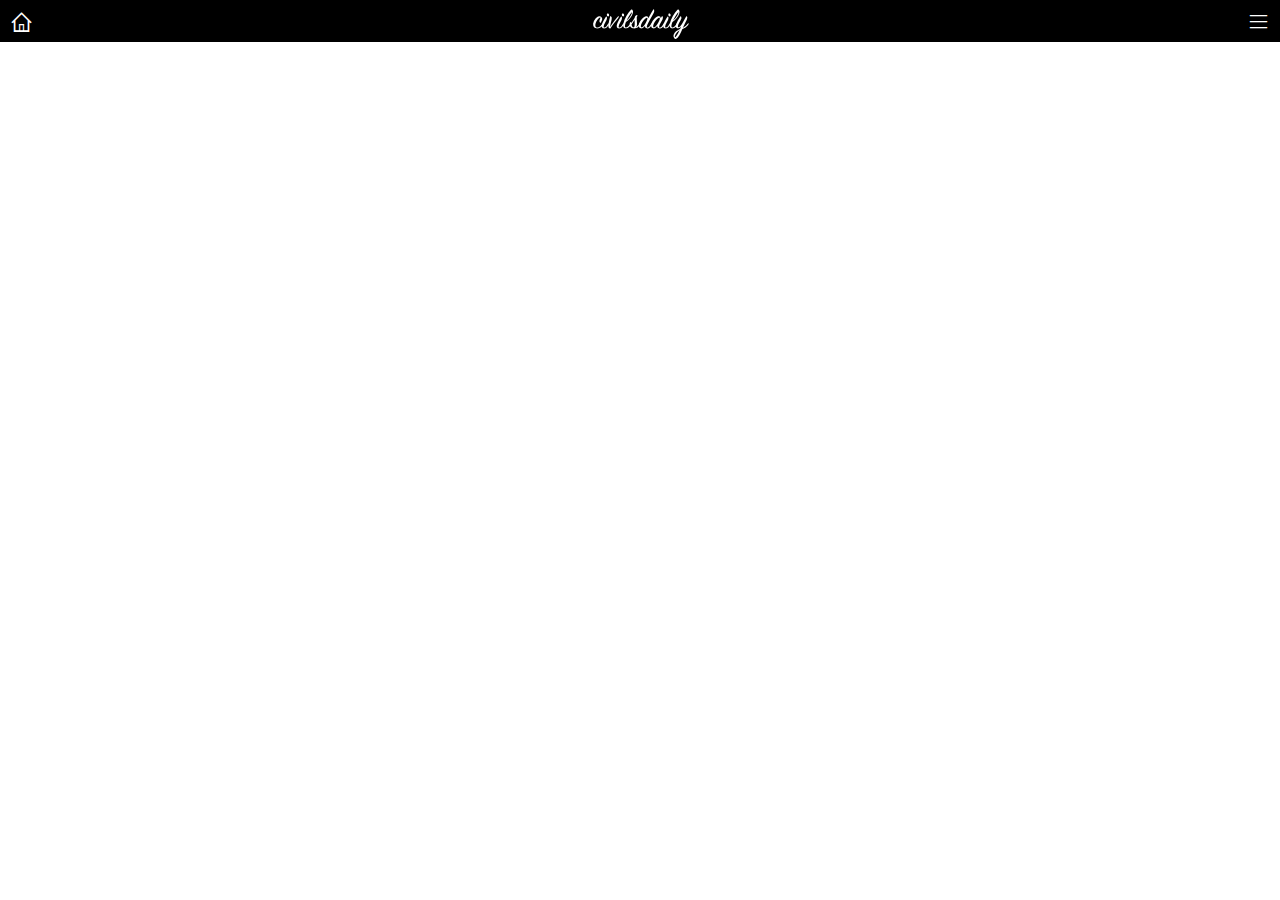
==== commit 768611af: "v 3.0.0" ====
--- a/index.html
+++ b/index.html
@@ -11,6 +11,7 @@
     <meta name="apple-mobile-web-app-status-bar-style" content="black">
 
     <link href="css/ratchet.css" rel="stylesheet">
+    <!--<link href="ratchet/ratchet-theme-android.css" rel="stylesheet">-->
 </head>
 
 <body>
@@ -20,22 +21,6 @@
         <h1 class="title"><img src="img/cd-w.png" class="logo"></h1>
     </header>
     <div class="content" id="cid"></div>
-
-    <div id="popoverLegend" class="popover">
-        <header class="bar bar-nav">
-            <h1 class="title">Legend</h1>
-        </header>
-        <ul class="table-view">
-            <li class="table-view-cell">Item1</li>
-            <li class="table-view-cell">Item2</li>
-            <li class="table-view-cell">Item3</li>
-            <li class="table-view-cell">Item4</li>
-            <li class="table-view-cell">Item5</li>
-            <li class="table-view-cell">Item6</li>
-            <li class="table-view-cell">Item7</li>
-            <li class="table-view-cell">Item8</li>
-        </ul>
-    </div>
 
     <div id="settingsModal" class="modal">
         <header class="bar bar-nav bar-main">
@@ -51,7 +36,7 @@
                 </li>
             </ul>
             <div class="profile">
-                <h4 class="content-padded">Profile</h4>
+                <h4>Profile</h4>
                 <form class="input-group">
                     <input type="text" placeholder="Rini Roy" id="fn" disabled="">
                     <input type="email" placeholder="r.roy@outlook.in" id="email" disabled="">
@@ -60,7 +45,32 @@
         </div>
         <!-- /.modal -->
     </div>
-    <script type="text/javascript" src="cordova.js"></script>
+    <div id="popover" class="popover popover-filter">
+        <div class="content-padded">
+            Filters
+            <ul class="table-view">
+                <li class="table-view-cell">
+                    Economics
+                    <div class="toggle">
+                        <div class="toggle-handle"></div>
+                    </div>
+                </li>
+                <li class="table-view-cell">
+                    Item 2
+                    <div class="toggle active">
+                        <div class="toggle-handle"></div>
+                    </div>
+                </li>
+                <li class="table-view-cell">
+                    Item 3
+                    <div class="toggle">
+                        <div class="toggle-handle"></div>
+                    </div>
+                </li>
+            </ul>
+        </div>
+    </div>
+
     <script type="text/javascript" src="lib/zepto.min.js"></script>
     <script type="text/javascript" src="lib/callbacks.js"></script>
     <script type="text/javascript" src="lib/deferred.js"></script>
--- a/css/ratchet.css
+++ b/css/ratchet.css
@@ -249,13 +249,13 @@
 }
 
 a {
-  color: #428bca;
+  color: #fff;
   text-decoration: none;
 
   -webkit-tap-highlight-color: transparent;
 }
 a:active {
-  color: #3071a9;
+  color: #ddd;
 }
 
 .content {
@@ -276,7 +276,7 @@
 }
 
 .bar-nav ~ .content {
-  padding-top: 2.3em;
+  padding-top: 2.2em;
 }
 
 .bar-header-secondary ~ .content {
@@ -300,7 +300,7 @@
 }
 
 .content-padded {
-  margin: 15px;
+  padding: 15px;
 }
 
 .text-center {
@@ -325,7 +325,7 @@
 
 h1, h2, h3, h4, h5, h6 {
   margin-top: 0;
-  margin-bottom: 10px;
+  margin-bottom: 5px;
   line-height: 1;
 }
 
@@ -342,7 +342,7 @@
 }
 
 h4, .h4 {
-  font-size: .9em;
+  font-size: .8em;
 }
 
 h5, .h5 {
@@ -367,8 +367,8 @@
   display: inline-block;
   padding: 6px 8px 7px;
   margin-bottom: 0;
-  font-size: .6em;
-  font-weight: 400;
+  font-size: .8em;
+  font-weight: 100;
   line-height: 1;
   color: #333;
   text-align: center;
@@ -376,9 +376,11 @@
   vertical-align: top;
   cursor: pointer;
   background-color: #fff;
-  border: 1px solid #ccc;
+  border: 1px solid #ddd;
   border-radius: 1px;
-}
+  letter-spacing: 1px;
+}
+
 .btn:active, .btn.active {
   color: inherit;
   background-color: #ccc;
@@ -389,9 +391,11 @@
 
 .btn-primary {
   color: #fff;
-  background-color: #428bca;
-  border: 1px solid #428bca;
-}
+  background-color: #51b364;
+  border: 1px solid #57ad68;
+  border-radius:999em;
+}
+
 .btn-primary:active, .btn-primary.active {
   color: #fff;
   background-color: #3071a9;
@@ -498,8 +502,6 @@
   padding-right: 10px;
   padding-left: 10px;
   background-color: #fff;
-  border-bottom: 1px solid #ddd;
-
   -webkit-backface-visibility: hidden;
           backface-visibility: hidden;
 }
@@ -729,7 +731,6 @@
 .table-view {
   padding-left: 0;
   margin-top: 0;
-  margin-bottom: 15px;
   list-style: none;
   background-color: #fff;
   border-top: 1px solid #ddd;
@@ -752,7 +753,6 @@
   margin: -11px -64px -11px -15px;
   overflow: hidden;
   color: inherit;
-  min-height: 75px;
 }
 .table-view-cell > a:not(.btn):active {
   background-color: #eee;
@@ -858,7 +858,6 @@
   height: 35px;
   -webkit-appearance: none;
   padding: 0 15px;
-  margin-bottom: 15px;
   line-height: 21px;
   background-color: #fff;
   border: 1px solid #ddd;
@@ -870,13 +869,16 @@
   -webkit-box-sizing: border-box;
      -moz-box-sizing: border-box;
           box-sizing: border-box;
-  padding: 0 10px;
+  padding: 0 15px;
   font-size: 16px;
   border-radius: 20px;
+  width: 90%;
+  font-weight: 100;
 }
 
 input[type="search"]:focus {
   text-align: left;
+  color: #333
 }
 
 textarea {
@@ -889,10 +891,6 @@
   background-color: #f8f8f8;
   -webkit-box-shadow: inset 0 1px 1px rgba(0, 0, 0, .1);
           box-shadow: inset 0 1px 1px rgba(0, 0, 0, .1);
-}
-
-.input-group {
-  background-color: #fff;
 }
 
 .input-group input,
@@ -936,7 +934,7 @@
   font-size: 12px;
   font-weight: 400;
   background-color: #fff;
-  border: 1px solid #ccc;
+  border: 1px solid #ddd;
   border-radius: 3px;
   width: 80px;
   margin-right: 10px;
@@ -1018,14 +1016,13 @@
 
 .popover {
   position: fixed;
-  top: 55px;
+  top: 15%;
   left: 50%;
   z-index: 20;
   display: none;
   width: 280px;
   margin-left: -140px;
   background-color: #fff;
-  border-radius: 6px;
   -webkit-box-shadow: 0 0 15px rgba(0, 0, 0, .1);
           box-shadow: 0 0 15px rgba(0, 0, 0, .1);
   opacity: 0;
@@ -1091,7 +1088,6 @@
   background-color: #fff;
   border-top: 0;
   border-bottom: 0;
-  border-radius: 6px;
 }
 
 .modal {
@@ -1475,6 +1471,11 @@
     color:white;
 }
 
+.content-padded hr{
+  margin: 20px 10px;
+  border-color: #fff;
+}
+
 .content > .table-view:first-child {
   margin-top: 0px !important;
   border-top: 0px !important;
@@ -1493,7 +1494,14 @@
   padding: 8px !important;
   color: white;
   vertical-align: middle;
-  margin-right: 5px;
+  margin-right: 1px;
+  margin-top: -3px;
+  display: inline-block;
+  border-radius: 100px;
+}
+
+.discuss{
+  color:#3366ff
 }
 
 .source {
@@ -1548,7 +1556,6 @@
 }
 
 /* Error Screen */
-
 .error {
     font-weight: 100;
     padding: 50px;
@@ -1573,12 +1580,8 @@
 /* Settings Modal*/
 #settingsModal .table-view {
     margin-top: 0px !important;
-}
-.input-group {
-    margin-top: 15px;
-    border-top: 1px solid #ddd;
-}
-
+    margin-bottom: 0px !important;
+}
 
 .saved {
 background: url('../img/sprite.png') no-repeat -38px -36px !important;
@@ -1591,6 +1594,7 @@
 width: 35px;
 height: 35px;
 background-size: 70px;
+margin-top: -5px;
 }
 
 .whatsapp:hover {
@@ -1604,6 +1608,7 @@
 width: 35px;
 height: 35px;
 background-size: 70px;
+margin-top: -5px;
 }
 
 .logo{
@@ -1653,9 +1658,9 @@
 }
 
 .badge-forumias {
-  color: #694489;
-  border: 1px solid #bebde9;
-  background: #FDF8FF;
+  color: #EB218F;
+  border: 1px solid #EB218F;
+  background: white;
   border-radius: 2px;
 }
 
@@ -1680,6 +1685,13 @@
   border-radius: 2px;
 }
 
+.badge-civils {
+  color: #468c54;
+  border: 1px solid #a9d8b2;
+  background: rgba(87,173,104,0.1);
+  border-radius: 2px;
+}
+
 #font-large{
   font-size: 1.2em;
 }
@@ -1688,3 +1700,26 @@
   font-size: .9em;
 }
 
+.btn-filter{
+  margin:2px 10px 0px 0px;
+  letter-spacing: inherit;
+}
+
+.profile h4{
+  padding: 15px;
+  background-color: rgba(0,0,0,.05);
+  margin-bottom: 0px;
+  border-bottom: 1px solid #ddd
+}
+
+.popover-filter{
+  left:55% !important;
+}
+
+.popover-filter:before{
+  left:90%;
+ }
+
+ .bitelist .table-view-cell a{
+  min-height: 75px;
+ }